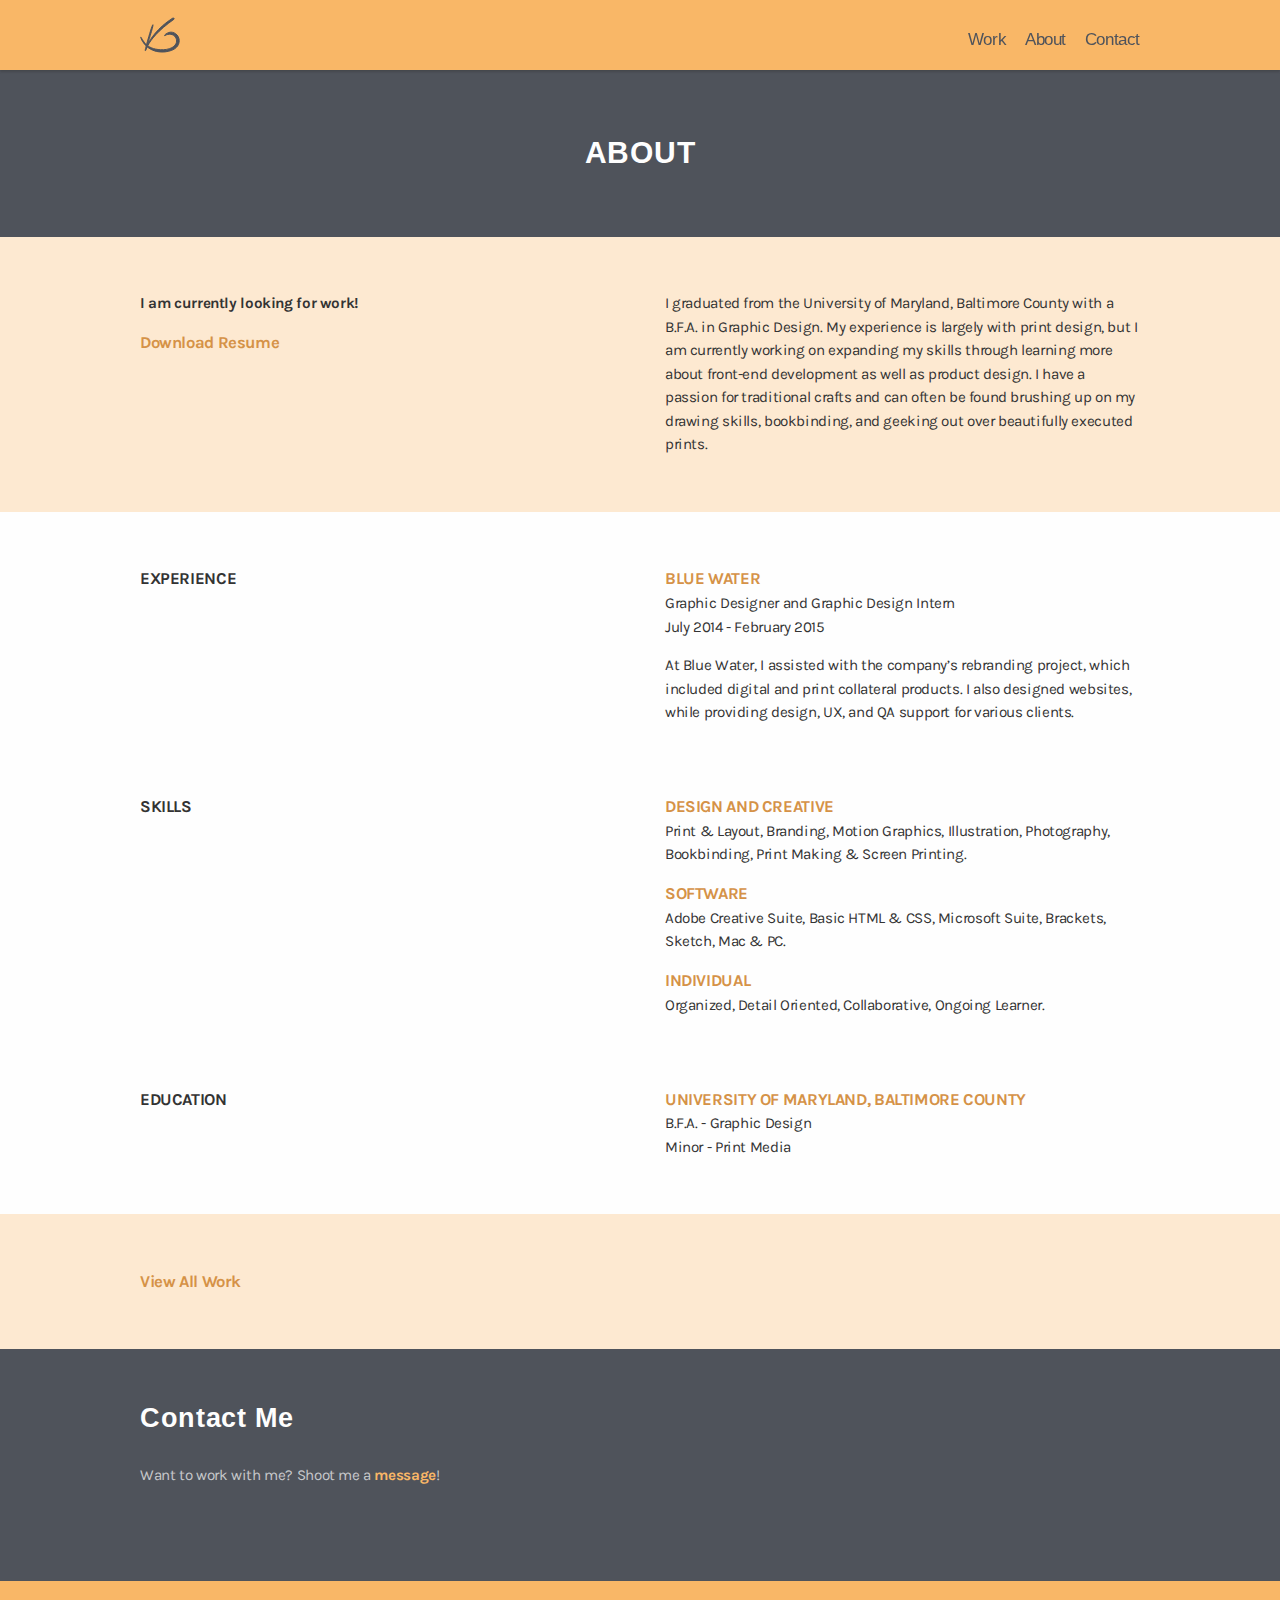
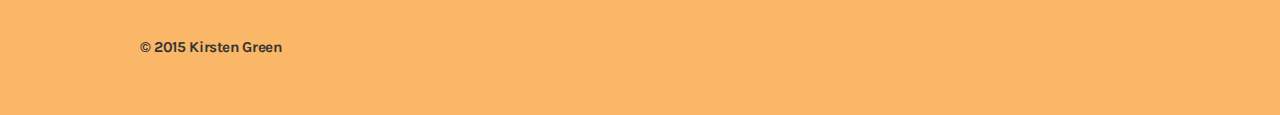
==== about.html @ 8ef35146 "- renamed /about/resume.html to /about.html" ====
<!Doctype html>
<html lang="en-us">    
    <head>
        <meta charset="UTF-8">
        <title>Kirsten Green Design</title>
        <meta name="author" content="Kirsten Green">
        <meta name="description" content="Hello! My name is Kirsten Green and I am Visual Designer based in Washington, DC.">
        <meta name="viewport" content="width=device-width, initial-scale=1, maximum-scale=1">
        <link rel="icon" type="image/png" href="../img/favicon.png">
        <link rel="stylesheet" href="../css/normalize.css">
        <link rel="stylesheet" href="../css/main.css">
        <link rel="stylesheet" href="//maxcdn.bootstrapcdn.com/font-awesome/4.3.0/css/font-awesome.min.css">
        <link rel="stylesheet" href="http://code.ionicframework.com/ionicons/2.0.1/css/ionicons.min.css">
        <script>
            (function(i,s,o,g,r,a,m){i['GoogleAnalyticsObject']=r;i[r]=i[r]||function(){
                (i[r].q=i[r].q||[]).push(arguments)},i[r].l=1*new Date();a=s.createElement(o),
                m=s.getElementsByTagName(o)[0];a.async=1;a.src=g;m.parentNode.insertBefore(a,m)
            })(window,document,'script','//www.google-analytics.com/analytics.js','ga');
            
            ga('create', 'UA-61855509-1', 'auto');
            ga('send', 'pageview');
        </script>
    </head>
    <body>
        <header>
            <div class="header-container group">
                <div class="logo">
                    <a href="../index.html"><img src="../img/kg-logo.svg" alt="Logo"></a>
                </div>
                <div class="nav">
                    <ul>
                        <li><a href="../index.html">Work</a></li>
                        <li><a href="../about.html">About</a></li>
                        <li><a data-scroll-nav="2">Contact</a></li>
                    </ul>
                </div>
            </div>
        </header>
        <div id="content">
            <div class="blue-bg">
                <div class="container work-title">
                    <h2>About</h2>
                </div>
            </div>
            <div class="lightgold-bg">
                <div class="container about group">
                    <div class="col-1">
                         <p><span class="bold">I am currently looking for work!</span></p>
                        <ul>
                            <li><a href="https://www.dropbox.com/s/veus0rqm78vjpjz/kirstengreen-resume.pdf?dl=0">Download Resume</a></li>
                        </ul>
                    </div>
                    <div class="col-2">
                        <p>I graduated from the University of Maryland, Baltimore County with a B.F.A. in Graphic Design. My experience is largely with print design, but I am currently working on expanding my skills through learning more about front-end development as well as product design. I have a passion for traditional crafts and can often be found brushing up on my drawing skills, bookbinding, and geeking out over beautifully executed prints.</p>
                    </div>
                
                </div>
            </div>
            <div class="white-bg">
                <div class="container work">
                    <div class="padded-row group">
                        <div class="col-1">
                            <p><span class="bold-caps">Experience</span></p>
                        </div>
                        <div class="col-2">
                            <p><span class="title">Blue Water</span> <br /> Graphic Designer and Graphic Design Intern <br />July 2014 - February 2015</p>
                            <p>At Blue Water, I assisted with the company’s rebranding project, which included digital and print collateral products. I also designed websites, while providing design, UX, and QA support for various clients.</p>
                        </div>
                    </div>
                    <div class="padded-row group">
                        <div class="col-1">
                            <p><span class="bold-caps">Skills</span></p>
                        </div>
                        <div class="col-2">
                            <p><span class="title">Design and Creative</span> <br />Print &amp; Layout, Branding, Motion Graphics, Illustration, Photography, Bookbinding, Print Making &amp; Screen Printing.</p>
                            <p><span class="title">Software</span> <br />Adobe Creative Suite, Basic HTML &amp; CSS, Microsoft Suite, Brackets, Sketch, Mac &amp; PC.</p>
                            <p><span class="title">Individual</span> <br />Organized, Detail Oriented, Collaborative, Ongoing Learner.</p>
                        </div>
                    </div>
                    <div class="row group">
                        <div class="col-1">
                            <p><span class="bold-caps">Education</span></p>
                        </div>
                        <div class="col-2">
                            <p><span class="title">University of Maryland, Baltimore County</span> <br /> B.F.A. - Graphic Design <br />Minor - Print Media</p>
                        </div>
                    </div>
                </div>
            </div>
            <div class="lightgold-bg">
                <div class="container secondary-nav group">
                    <div class="snav-col-1-show">
                        <p><a href="../index.html"><i class="ion-arrow-left-c"></i> View All Work</a></p>
                    </div>
                </div>
            </div>    
            <div class="blue-bg" data-scroll-index="2">
                <div class="container contact group">
                    <h1>Contact Me</h1>
                    <div class="col-1">
                       <p>Want to work with me? Shoot me a <span class="text-sized-link"><a href="mailto:hello@kirstengreen.com?Subject=Hello!">message</a></span>! </p>
                       <ul>
                            <li><a href="https://dribbble.com/kirstengreen_" target="_blank"><i class="ion-social-dribbble-outline ion-lg"></i></a></li>
                            <li><a href="http://www.linkedin.com/in/greenkirsten" target="_blank"><i class="ion-social-linkedin ion-lg"></i></a></li>
<!--                            <li><a href="http://kirstengreendesign.tumblr.com" target="_blank"><i class="ion-social-tumblr ion-lg"></i></a></li>-->
                            <li><a href="https://twitter.com/kirstengreen_" target="_blank"><i class="ion-social-twitter ion-lg"></i></a></li>
                            <li><a href="http://instagram.com/kirstengreen_/" target="_blank"><i class="ion-social-instagram-outline ion-lg"></i></a></li>
                        </ul>
                    </div>
                </div>
            </div>    
        </div>
        <footer>
            <div class="gold-bg">
                <div class="container footer group">
                    <p><span class="bold">&#169; 2015 Kirsten Green</span></p>
                </div>
            </div>    
        </footer>
    </body>
<!--scripts-->
    <script src="../js/jquery-1.11.2.min.js" type="text/javascript"></script>
    <script src="../js/scrollIt.min.js" type="text/javascript"></script>
    <script>    
        $(function(){
        $.scrollIt();
        });
    </script>
</html>
---- css/main.css ----
@import url(http://fonts.googleapis.com/css?family=Arimo:700);
@import url(http://fonts.googleapis.com/css?family=Karla:400,700);


/* -------------------- UNIVERSAL STYLES */


body {
    background: rgb(249, 183, 103);
    font-family: 'Karla', sans-serif;
    color: #333;
    font-size: .95em;
    line-height: 1.55em;
    letter-spacing: -0.025em;
}

.container {
    margin: 0 auto;
    padding-top: 40px;
    padding-bottom: 40px;
    width: 85%;
    max-width: 1000px;
}

.hide {
    display: none;
}

.show {
    display: inherit;
    text-align: center;
}


/* -------------------- CONTAINER BACKGROUND BASE COLORS */


.lightgold-bg {
    background: rgb(253, 233, 209);
} 
.gold-bg {
    background: rgb(249, 183, 103);
}
.blue-bg {
    background: rgb(79, 83, 91);
}
.white-bg {
    background: rgb(254, 254, 254);
}


/* -------------------- TEXT STYLES */


h1 {
    font-family: 'Arimo', sans-serif;
    font-size: 1.75em;
    letter-spacing: .025em;
}

.about h1, .secondary-nav h1 {
    color: rgb(79, 83, 91);
}

.contact h1 {
    color: rgb(254, 254, 254);
}

h2 {
    font-family: 'Arimo', sans-serif;
    font-size: 1.5em;
    line-height: 1.5em;
    letter-spacing: .025em;
}

.intro h2 {
    color: rgb(254, 254, 254);
    font-size: 1.2em;
}

.work-title h2 {
    color: rgb(254, 254, 254);
    text-transform: uppercase;
    font-size: 2em;
    line-height: 1.2em;
}

.bold {
    font-weight: 700;
}

.bold-caps {
    font-size: 1.1em;
    font-weight: 700;
    text-transform: uppercase;
}

.title {
    font-weight: 700;
    text-transform: uppercase;
    font-size: 1.1em;
    color: rgb(213, 146, 71);   
}

.intro p, .work-title p, .contact p {
    color: rgba(254, 254, 254, .7);
}

.ion-lg {
    font-size: 1.5em;
}

.ion-arrow {
    font-size: 1em;
}

.ion-bold {
    font-weight: 700;
}

a {
    color: rgb(79, 83, 91);
    text-decoration: none;
    padding-top: 10px;
    padding-bottom: 10px;
    cursor: pointer;
    transition: 0.5s;
    -webkit-transition: 0.5s;
    -moz-transition: 0.5s;
    -o-transition: 0.5s;
}

a:hover {
    color: rgba(254, 254, 254, 0.8);
    transition: 0.5s;
    -webkit-transition: 0.5s;
    -moz-transition: 0.5s;
    -o-transition: 0.5s;
} 

.work a:hover {
    opacity: 0.75;
}

.about a, .download a, .secondary-nav a {
    color: rgb(213, 146, 71);
    text-decoration: none;
    padding-top: 10px;
    padding-bottom: 10px;
    font-weight: 700;
    font-size: 1.1em;
    transition: 0.5s;
    -webkit-transition: 0.5s;
    -moz-transition: 0.5s;
    -o-transition: 0.5s;
}

.about a:hover, .download a:hover, .secondary-nav a:hover {
    color: rgb(79, 83, 91);
    transition: 0.5s;
    -webkit-transition: 0.5s;
    -moz-transition: 0.5s;
    -o-transition: 0.5s;
}

.intro a, .work-title a, .contact a {
    color: rgb(249, 183, 103);
    text-decoration: none;
    padding-top: 10px;
    padding-bottom: 10px;
    font-weight: 700;
    font-size: 1.1em;
    transition: 0.5s;
    -webkit-transition: 0.5s;
    -moz-transition: 0.5s;
    -o-transition: 0.5s;
}

.intro a:hover, .work-title a:hover, .contact a:hover {
    color: rgba(254, 254, 254, 0.8);
    transition: 0.5s;
    -webkit-transition: 0.5s;
    -moz-transition: 0.5s;
    -o-transition: 0.5s;
}

.text-sized-link a {
    font-size: 1em;
}

.caption {
    font-size: .95em;
    text-align: center;
}


/* -------------------- HEADER STYLES */


header {
    background: rgb(249, 183, 103);
    box-shadow: 0 2px 2px rgba(51, 51, 51, 0.35);
    position: fixed;
    display: block;
    z-index: 1;
    height: 70px;
    width: 100%;
}

.header-container {
    margin: 0 auto;
    width: 85%;
    max-width: 1000px;
}

.logo {
    float: left;
    max-height: 40px;
    max-width: 40px;
    margin-top: 15px;
}

.logo img {
    width: 100%; 
}

.nav {
    float: right;
    margin-top: 13px;
}

.nav li {
    display: inline;
    padding-left: 15px;
    font-family: 'Arimo', sans-serif;
    font-size: 1.15em;
}

.nav li:first-child {
    padding-left: 0px;
}

/* -------------------- HOMEPAGE CONTENT STYLES */


.intro, .work-title {
    padding-top: 110px;
}

.cover, .img-gallery {
    width: 100%;
    padding-top: 30px;
}

.video-row {
    padding-top: 30px;
}

.video {
	position: relative;
	padding-bottom: 56.25%;
}

.video iframe {
	position: absolute;
	width: 100%;
	height: 100%;
}

.about ul, .contact ul {
    list-style-position: outside;
    padding: 0px;
}

.about li, .contact li {
    display: inline-block;
    margin-right: 10px;
}


/* -------------------- WORK CONTENT STYLES */


.snav-col-1 {
    display: none;
    }

.snav-col-2, .social-col {
    text-align: center;
}



/* -------------------- RESUME CONTENT STYLES */


.padded-row {
    padding-bottom: 40px;
}


/* -------------------- CLEARFIX */


.group:after {
    content: "";
    display: table;
    clear: both;
}


/* -------------------- MEDIA QUERIES */


/* Larger than mobile */
@media (min-width: 320px) { }


/* Larger than phablet */
@media (min-width: 640px) { 

    /* DISPLAY STYLES*/
    .show {
        display: none;
    }
    
    .hide {
        display: inherit;
    }
    
    /* STYLES */
    
    .intro h2 {
    font-size: 1.4em;
    }
    
    /* SECONDARY NAV COLUMNS */   
    .snav-col-1 {
        display: inherit;
        float:left;
        width: 47.5%;
    }

    .snav-col-2 {
        float: right;
        width: 47.5%;
        text-align: right;
    }
}


/* Larger than tablet */
@media (min-width: 768px) {
    
    /* SECONDARY NAV COLUMNS */   
    .snav-col-1, .contact-col-1 {
        float:left;
        width: 47.5%;
    }

    .snav-col-2, .contact-col-2 {
        float: right;
        width: 47.5%;
    }
    
}


/* Larger than desktop */
@media (min-width: 960px) {
    
    /* COLUMNS */
        /* COLUMNS */   
    .col-1 {
        float:left;
        width: 47.5%;
    }

    .col-2 {
        float: right;
        width: 47.5%;
    }

    
    /* STYLES */
    .intro, .work-title {
        text-align: center;
    }
    
}


/* Larger than Desktop HD */
@media (min-width: 1200px) {
 
    
}
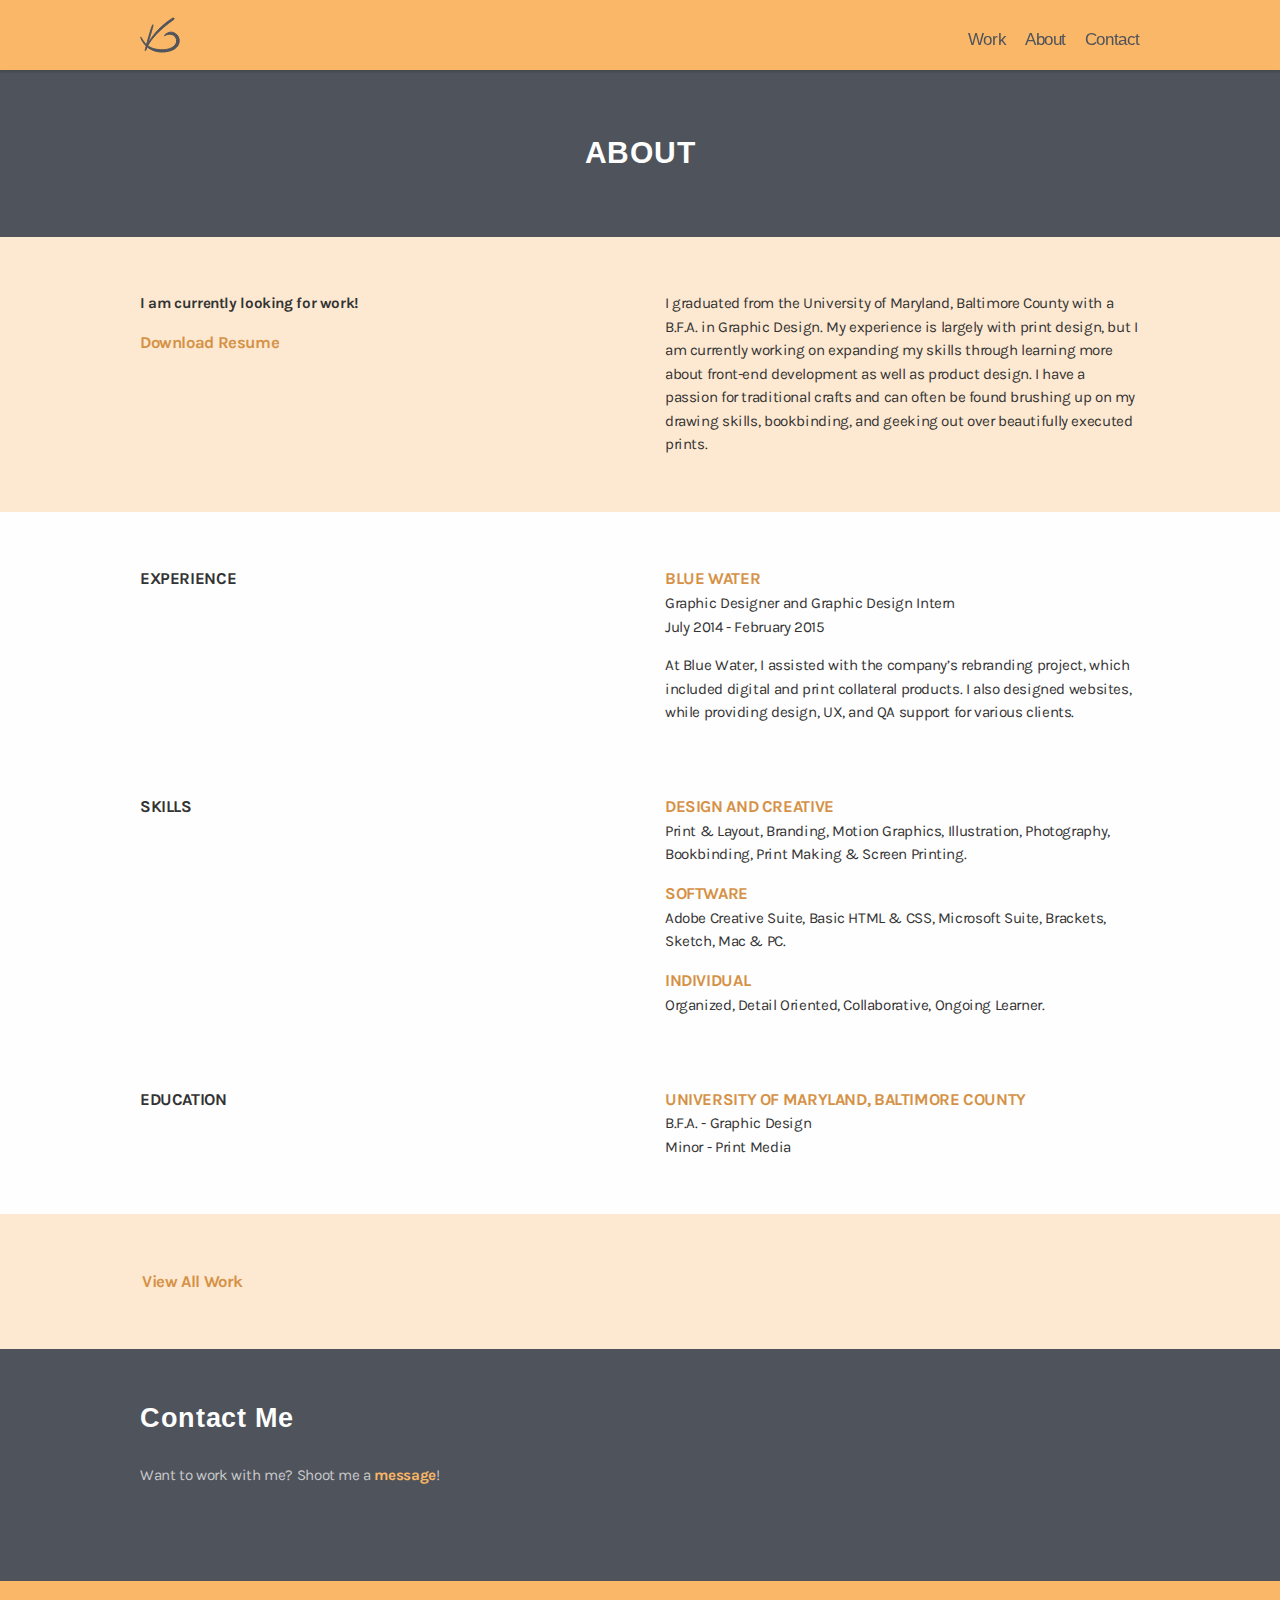
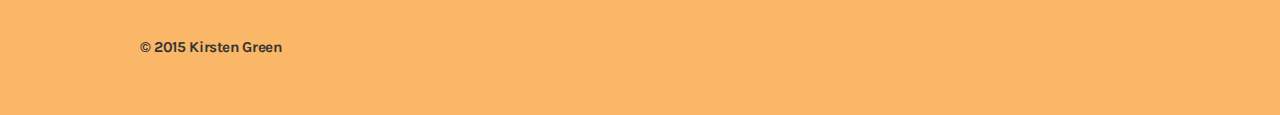
==== commit e5a613bc: "update: 04/22/15" ====
--- a/about.html
+++ b/about.html
@@ -90,7 +90,7 @@
             <div class="lightgold-bg">
                 <div class="container secondary-nav group">
                     <div class="snav-col-1-show">
-                        <p><a href="../index.html"><i class="ion-arrow-left-c"></i> View All Work</a></p>
+                        <p><a href="../index.html"><i class="ion-android-arrow-dropleft ion-arrow-left"></i> View All Work</a></p>
                     </div>
                 </div>
             </div>    
--- a/css/main.css
+++ b/css/main.css
@@ -113,8 +113,17 @@
     font-size: 1.5em;
 }
 
-.ion-arrow {
-    font-size: 1em;
+.ion-arrow-left, .ion-arrow-right {
+    font-size: 1.3em;
+    vertical-align: -2px; 
+}
+
+.ion-arrow-left {
+    padding-right: 2px;
+}
+
+.ion-arrow-right {
+    padding-left: 2px;
 }
 
 .ion-bold {
@@ -250,9 +259,12 @@
     padding-top: 110px;
 }
 
-.cover, .img-gallery {
+.top-padding {
+    padding-top: 30px;
+}
+
+.cover {
     width: 100%;
-    padding-top: 30px;
 }
 
 .video-row {
@@ -284,6 +296,11 @@
 /* -------------------- WORK CONTENT STYLES */
 
 
+.img-gallery {
+    width: 100%;
+    padding-top: 30px;
+}
+
 .snav-col-1 {
     display: none;
     }
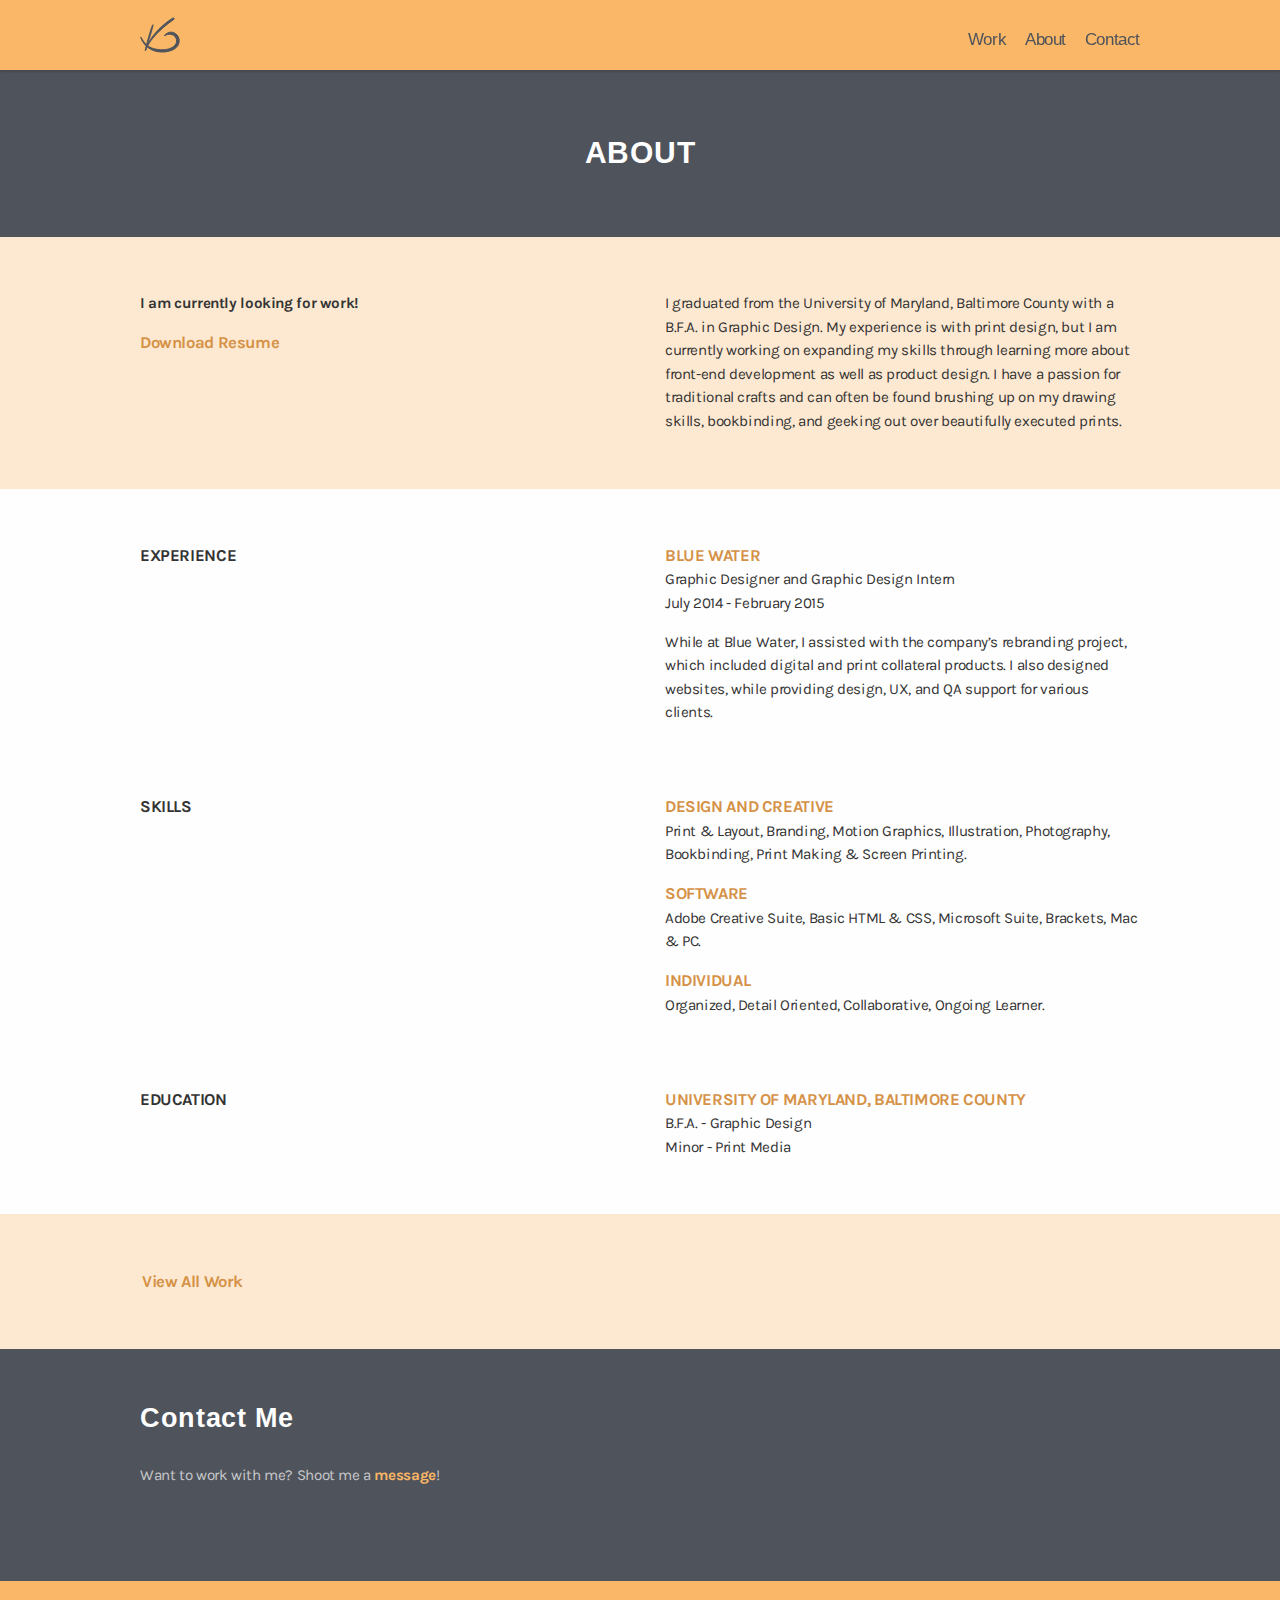
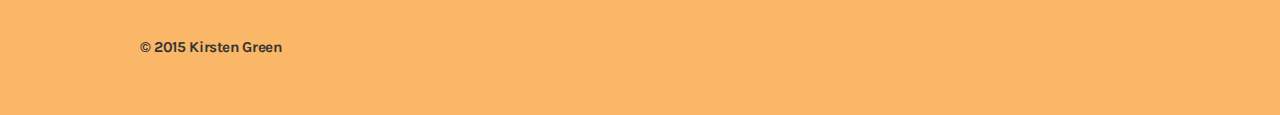
==== commit 57815a65: "update: 04/26/15" ====
--- a/about.html
+++ b/about.html
@@ -51,7 +51,7 @@
                         </ul>
                     </div>
                     <div class="col-2">
-                        <p>I graduated from the University of Maryland, Baltimore County with a B.F.A. in Graphic Design. My experience is largely with print design, but I am currently working on expanding my skills through learning more about front-end development as well as product design. I have a passion for traditional crafts and can often be found brushing up on my drawing skills, bookbinding, and geeking out over beautifully executed prints.</p>
+                        <p>I graduated from the University of Maryland, Baltimore County with a B.F.A. in Graphic Design. My experience is with print design, but I am currently working on expanding my skills through learning more about front-end development as well as product design. I have a passion for traditional crafts and can often be found brushing up on my drawing skills, bookbinding, and geeking out over beautifully executed prints.</p>
                     </div>
                 
                 </div>
@@ -64,7 +64,7 @@
                         </div>
                         <div class="col-2">
                             <p><span class="title">Blue Water</span> <br /> Graphic Designer and Graphic Design Intern <br />July 2014 - February 2015</p>
-                            <p>At Blue Water, I assisted with the company’s rebranding project, which included digital and print collateral products. I also designed websites, while providing design, UX, and QA support for various clients.</p>
+                            <p>While at Blue Water, I assisted with the company’s rebranding project, which included digital and print collateral products. I also designed websites, while providing design, UX, and QA support for various clients.</p>
                         </div>
                     </div>
                     <div class="padded-row group">
@@ -73,7 +73,7 @@
                         </div>
                         <div class="col-2">
                             <p><span class="title">Design and Creative</span> <br />Print &amp; Layout, Branding, Motion Graphics, Illustration, Photography, Bookbinding, Print Making &amp; Screen Printing.</p>
-                            <p><span class="title">Software</span> <br />Adobe Creative Suite, Basic HTML &amp; CSS, Microsoft Suite, Brackets, Sketch, Mac &amp; PC.</p>
+                            <p><span class="title">Software</span> <br />Adobe Creative Suite, Basic HTML &amp; CSS, Microsoft Suite, Brackets, Mac &amp; PC.</p>
                             <p><span class="title">Individual</span> <br />Organized, Detail Oriented, Collaborative, Ongoing Learner.</p>
                         </div>
                     </div>
--- a/css/main.css
+++ b/css/main.css
@@ -2,7 +2,7 @@
 
 
 @import url(http://fonts.googleapis.com/css?family=Arimo:700);
-@import url(http://fonts.googleapis.com/css?family=Karla:400,700);
+@import url(http://fonts.googleapis.com/css?family=Karla:400,400italic,700);
 
 
 /* -------------------- UNIVERSAL STYLES */
@@ -109,6 +109,10 @@
     color: rgba(254, 254, 254, .7);
 }
 
+.italic {
+    font-style: italic;
+}
+
 .ion-lg {
     font-size: 1.5em;
 }
@@ -150,11 +154,19 @@
     -o-transition: 0.5s;
 } 
 
+a:active {
+
+}
+
+a:visited {
+
+}
+
 .work a:hover {
     opacity: 0.75;
 }
 
-.about a, .download a, .secondary-nav a {
+.about a, .work-info a, .download a, .secondary-nav a {
     color: rgb(213, 146, 71);
     text-decoration: none;
     padding-top: 10px;
@@ -167,7 +179,7 @@
     -o-transition: 0.5s;
 }
 
-.about a:hover, .download a:hover, .secondary-nav a:hover {
+.about a:hover, .work-info a:hover, .download a:hover, .secondary-nav a:hover {
     color: rgb(79, 83, 91);
     transition: 0.5s;
     -webkit-transition: 0.5s;
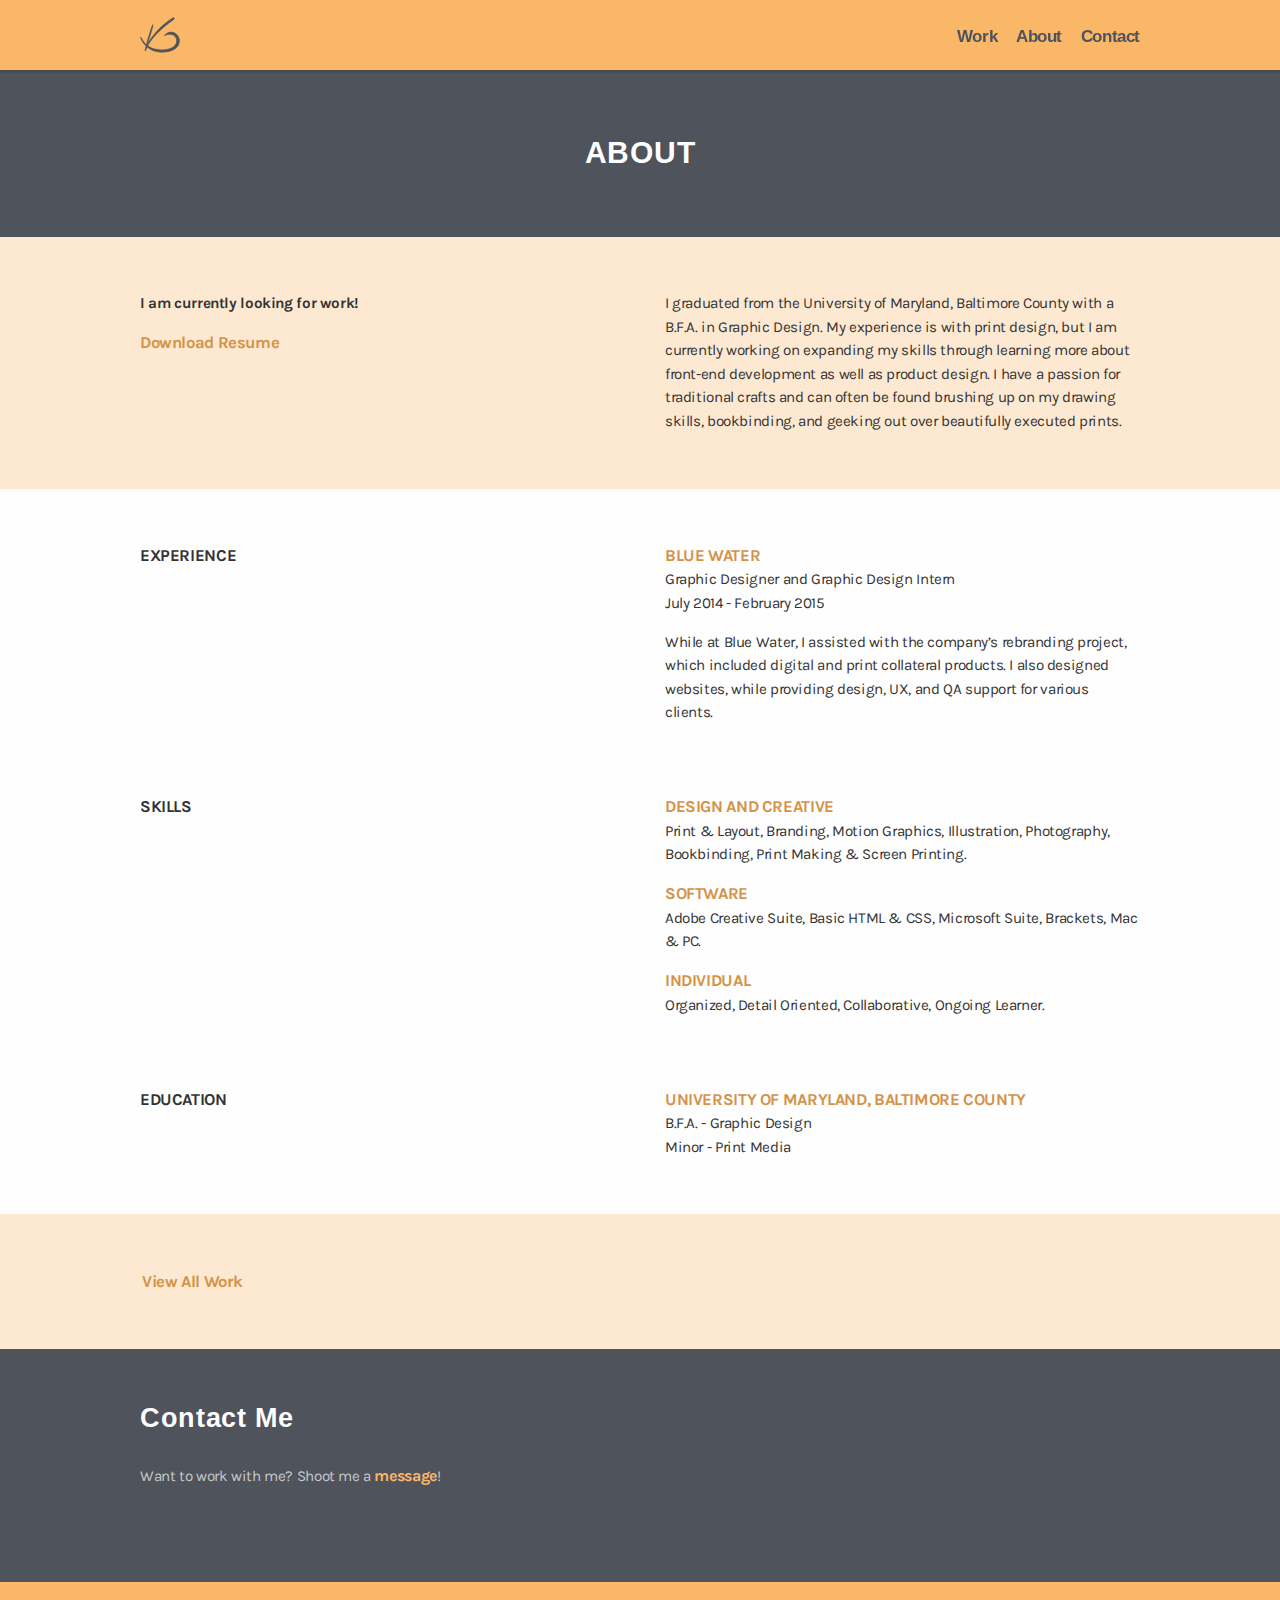
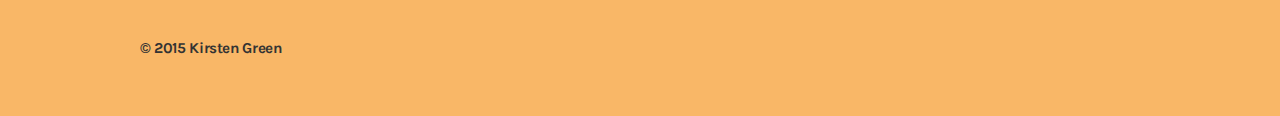
==== commit 60954537: "update: 04/27/15" ====
--- a/about.html
+++ b/about.html
@@ -7,7 +7,7 @@
         <meta name="description" content="Hello! My name is Kirsten Green and I am Visual Designer based in Washington, DC.">
         <meta name="viewport" content="width=device-width, initial-scale=1, maximum-scale=1">
         <link rel="icon" type="image/png" href="../img/favicon.png">
-        <link rel="stylesheet" href="../css/normalize.css">
+        <link rel="stylesheet" href="../css/normalize.min.css">
         <link rel="stylesheet" href="../css/main.css">
         <link rel="stylesheet" href="//maxcdn.bootstrapcdn.com/font-awesome/4.3.0/css/font-awesome.min.css">
         <link rel="stylesheet" href="http://code.ionicframework.com/ionicons/2.0.1/css/ionicons.min.css">
@@ -47,7 +47,7 @@
                     <div class="col-1">
                          <p><span class="bold">I am currently looking for work!</span></p>
                         <ul>
-                            <li><a href="https://www.dropbox.com/s/veus0rqm78vjpjz/kirstengreen-resume.pdf?dl=0">Download Resume</a></li>
+                            <li><a href="https://www.dropbox.com/s/veus0rqm78vjpjz/kirstengreen-resume.pdf?dl=0" target="_blank">Download Resume</a></li>
                         </ul>
                     </div>
                     <div class="col-2">
@@ -119,7 +119,7 @@
         </footer>
     </body>
 <!--scripts-->
-    <script src="../js/jquery-1.11.2.min.js" type="text/javascript"></script>
+    <script src="../js/jquery-1.10.2.min.js" type="text/javascript"></script>
     <script src="../js/scrollIt.min.js" type="text/javascript"></script>
     <script>    
         $(function(){
--- a/css/main.css
+++ b/css/main.css
@@ -105,7 +105,7 @@
     color: rgb(213, 146, 71);   
 }
 
-.intro p, .work-title p, .contact p {
+.contact p {
     color: rgba(254, 254, 254, .7);
 }
 
@@ -134,9 +134,15 @@
     font-weight: 700;
 }
 
+
+/*MAIN LINK STYLES*/
+
+
 a {
-    color: rgb(79, 83, 91);
+    color: rgb(213, 146, 71);
     text-decoration: none;
+    font-size: 1.1em;
+    font-weight: 700;
     padding-top: 10px;
     padding-bottom: 10px;
     cursor: pointer;
@@ -146,8 +152,12 @@
     -o-transition: 0.5s;
 }
 
+a:visited {
+    color: rgb(213, 146, 71);
+}
+
 a:hover {
-    color: rgba(254, 254, 254, 0.8);
+    color: rgb(79, 83, 91);
     transition: 0.5s;
     -webkit-transition: 0.5s;
     -moz-transition: 0.5s;
@@ -155,62 +165,70 @@
 } 
 
 a:active {
-
-}
-
-a:visited {
-
-}
+    color: rgb(213, 146, 71);
+}
+
+
+/* HEADER LINKS*/
+
+
+.nav li a {
+    color: rgb(79, 83, 91);
+    font-size: 1em;
+}
+
+.nav li a:visited {
+    color: rgb(79, 83, 91);
+}
+
+.nav li a:hover {
+    color: rgba(254, 254, 254, .9);
+}
+
+.nav li a:active {
+    color: rgb(79, 83, 91);
+}
+
+
+/* BLUE BACKGROUND LINKS*/
+
+
+.contact a {
+    color: rgb(249, 183, 103);
+}
+
+.contact a:visited {
+    color: rgb(249, 183, 103);
+}
+
+.contact a:hover, .contact li a:hover {
+    color: rgba(254, 254, 254, 0.8);
+}
+
+.contact a:active {
+    color: rgb(249, 183, 103);
+}
+
+
+/* OTHER LINK STYLES */
+
 
 .work a:hover {
     opacity: 0.75;
 }
 
-.about a, .work-info a, .download a, .secondary-nav a {
-    color: rgb(213, 146, 71);
-    text-decoration: none;
-    padding-top: 10px;
-    padding-bottom: 10px;
-    font-weight: 700;
-    font-size: 1.1em;
-    transition: 0.5s;
-    -webkit-transition: 0.5s;
-    -moz-transition: 0.5s;
-    -o-transition: 0.5s;
-}
-
-.about a:hover, .work-info a:hover, .download a:hover, .secondary-nav a:hover {
-    color: rgb(79, 83, 91);
-    transition: 0.5s;
-    -webkit-transition: 0.5s;
-    -moz-transition: 0.5s;
-    -o-transition: 0.5s;
-}
-
-.intro a, .work-title a, .contact a {
-    color: rgb(249, 183, 103);
-    text-decoration: none;
-    padding-top: 10px;
-    padding-bottom: 10px;
-    font-weight: 700;
-    font-size: 1.1em;
-    transition: 0.5s;
-    -webkit-transition: 0.5s;
-    -moz-transition: 0.5s;
-    -o-transition: 0.5s;
-}
-
-.intro a:hover, .work-title a:hover, .contact a:hover {
-    color: rgba(254, 254, 254, 0.8);
-    transition: 0.5s;
-    -webkit-transition: 0.5s;
-    -moz-transition: 0.5s;
-    -o-transition: 0.5s;
-}
-
 .text-sized-link a {
-    font-size: 1em;
-}
+    font-size: 1rem;
+}
+
+.video-link a {
+    padding-top: 5px;
+    padding-bottom: 5px;
+}
+
+
+/* COPY STYLES */
+
 
 .caption {
     font-size: .95em;
@@ -239,8 +257,6 @@
 
 .logo {
     float: left;
-    max-height: 40px;
-    max-width: 40px;
     margin-top: 15px;
 }
 
@@ -250,7 +266,7 @@
 
 .nav {
     float: right;
-    margin-top: 13px;
+    margin-top: 10px;
 }
 
 .nav li {
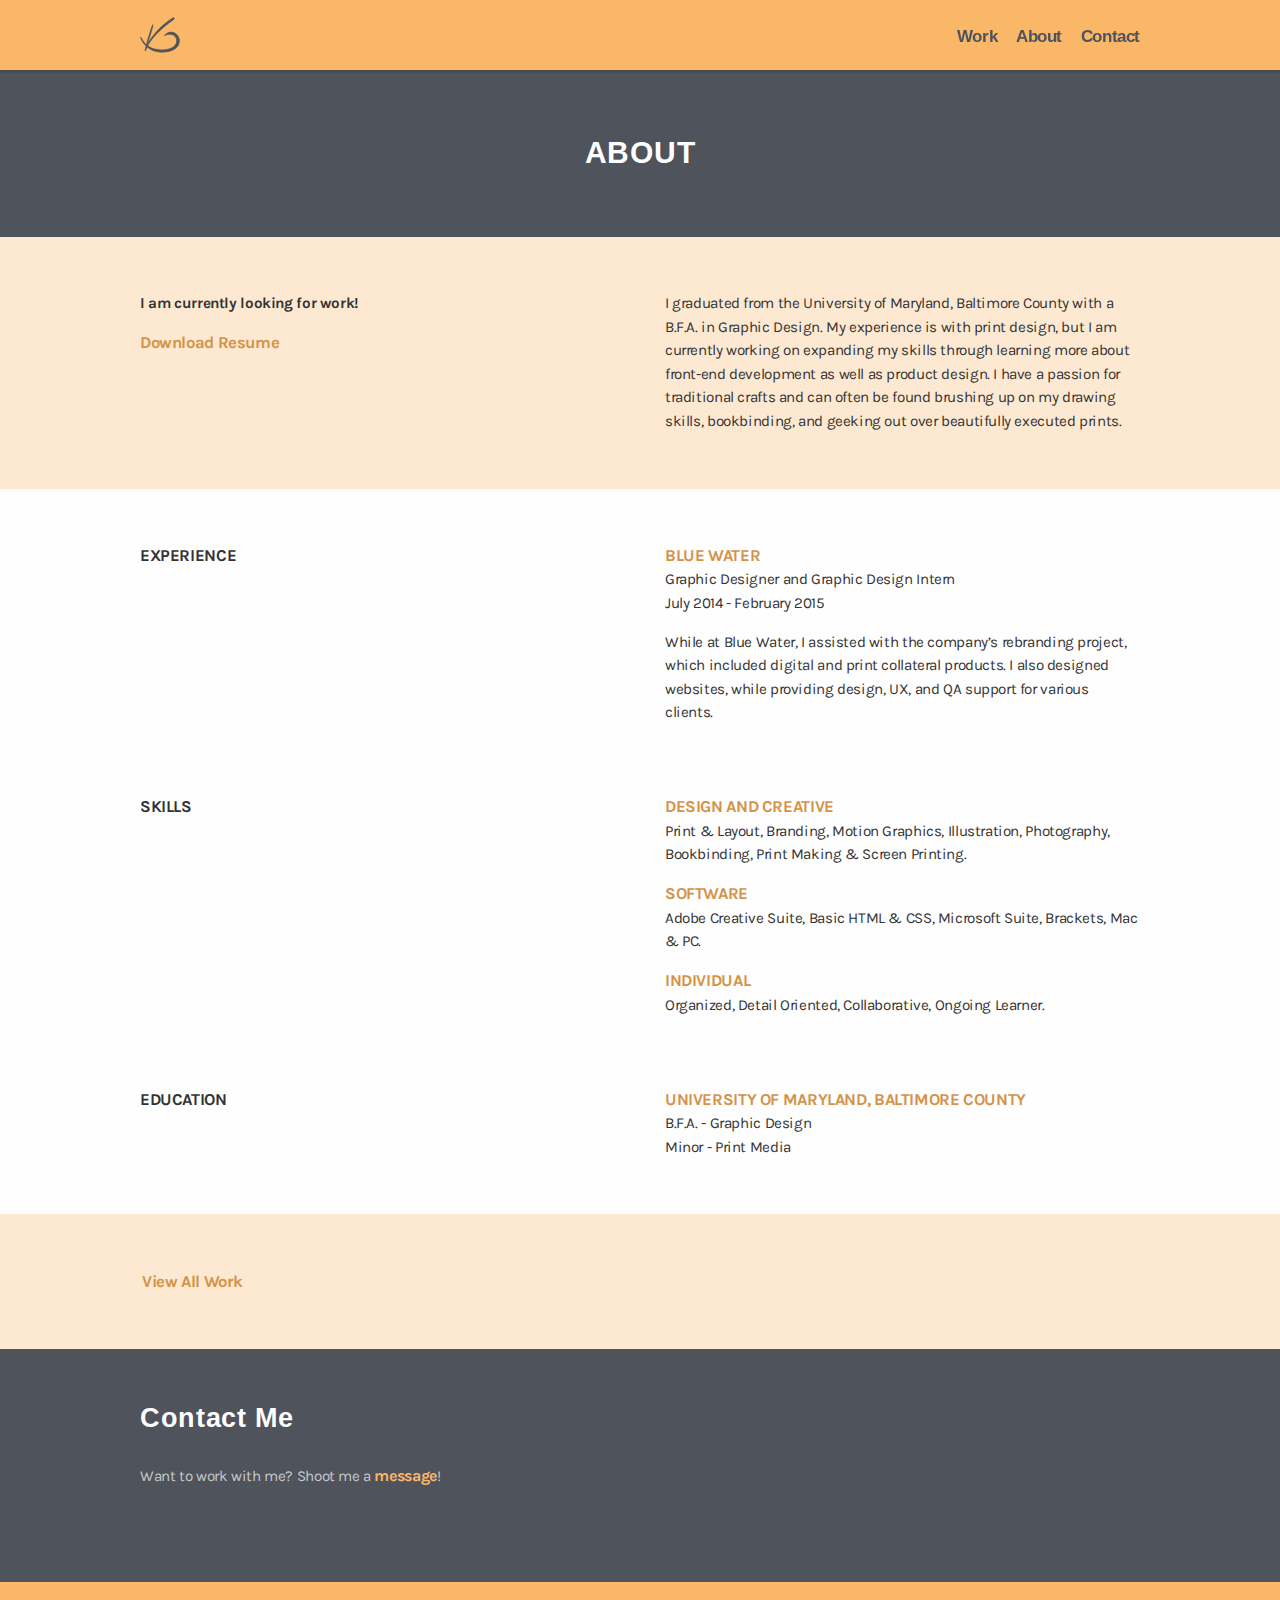
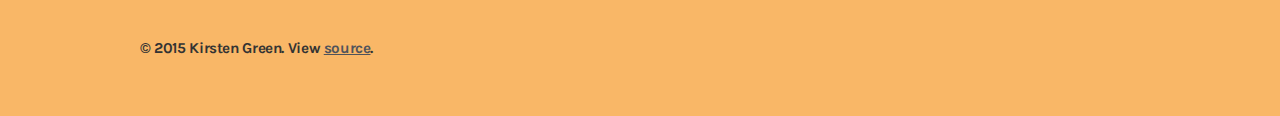
==== commit adf4ae70: "update: 04/28/15" ====
--- a/about.html
+++ b/about.html
@@ -9,7 +9,6 @@
         <link rel="icon" type="image/png" href="../img/favicon.png">
         <link rel="stylesheet" href="../css/normalize.min.css">
         <link rel="stylesheet" href="../css/main.css">
-        <link rel="stylesheet" href="//maxcdn.bootstrapcdn.com/font-awesome/4.3.0/css/font-awesome.min.css">
         <link rel="stylesheet" href="http://code.ionicframework.com/ionicons/2.0.1/css/ionicons.min.css">
         <script>
             (function(i,s,o,g,r,a,m){i['GoogleAnalyticsObject']=r;i[r]=i[r]||function(){
@@ -113,7 +112,7 @@
         <footer>
             <div class="gold-bg">
                 <div class="container footer group">
-                    <p><span class="bold">&#169; 2015 Kirsten Green</span></p>
+                    <p><span class="bold">&#169; 2015 Kirsten Green. View <a href="https://github.com/kirstengreen/portfolio-2015" target="_blank">source</a>.</span></p>
                 </div>
             </div>    
         </footer>
--- a/css/main.css
+++ b/css/main.css
@@ -169,26 +169,29 @@
 }
 
 
-/* HEADER LINKS*/
-
-
-.nav li a {
+/* HEADER AND FOOTER LINKS*/
+
+
+.nav li a, .footer a {
     color: rgb(79, 83, 91);
     font-size: 1em;
 }
 
-.nav li a:visited {
+.nav li a:visited, .footer a:visted {
     color: rgb(79, 83, 91);
 }
 
-.nav li a:hover {
+.nav li a:hover, .footer a:hover {
     color: rgba(254, 254, 254, .9);
 }
 
-.nav li a:active {
+.nav li a:active, .footer a:active {
     color: rgb(79, 83, 91);
 }
 
+.footer a {
+    text-decoration: underline;
+}
 
 /* BLUE BACKGROUND LINKS*/
 
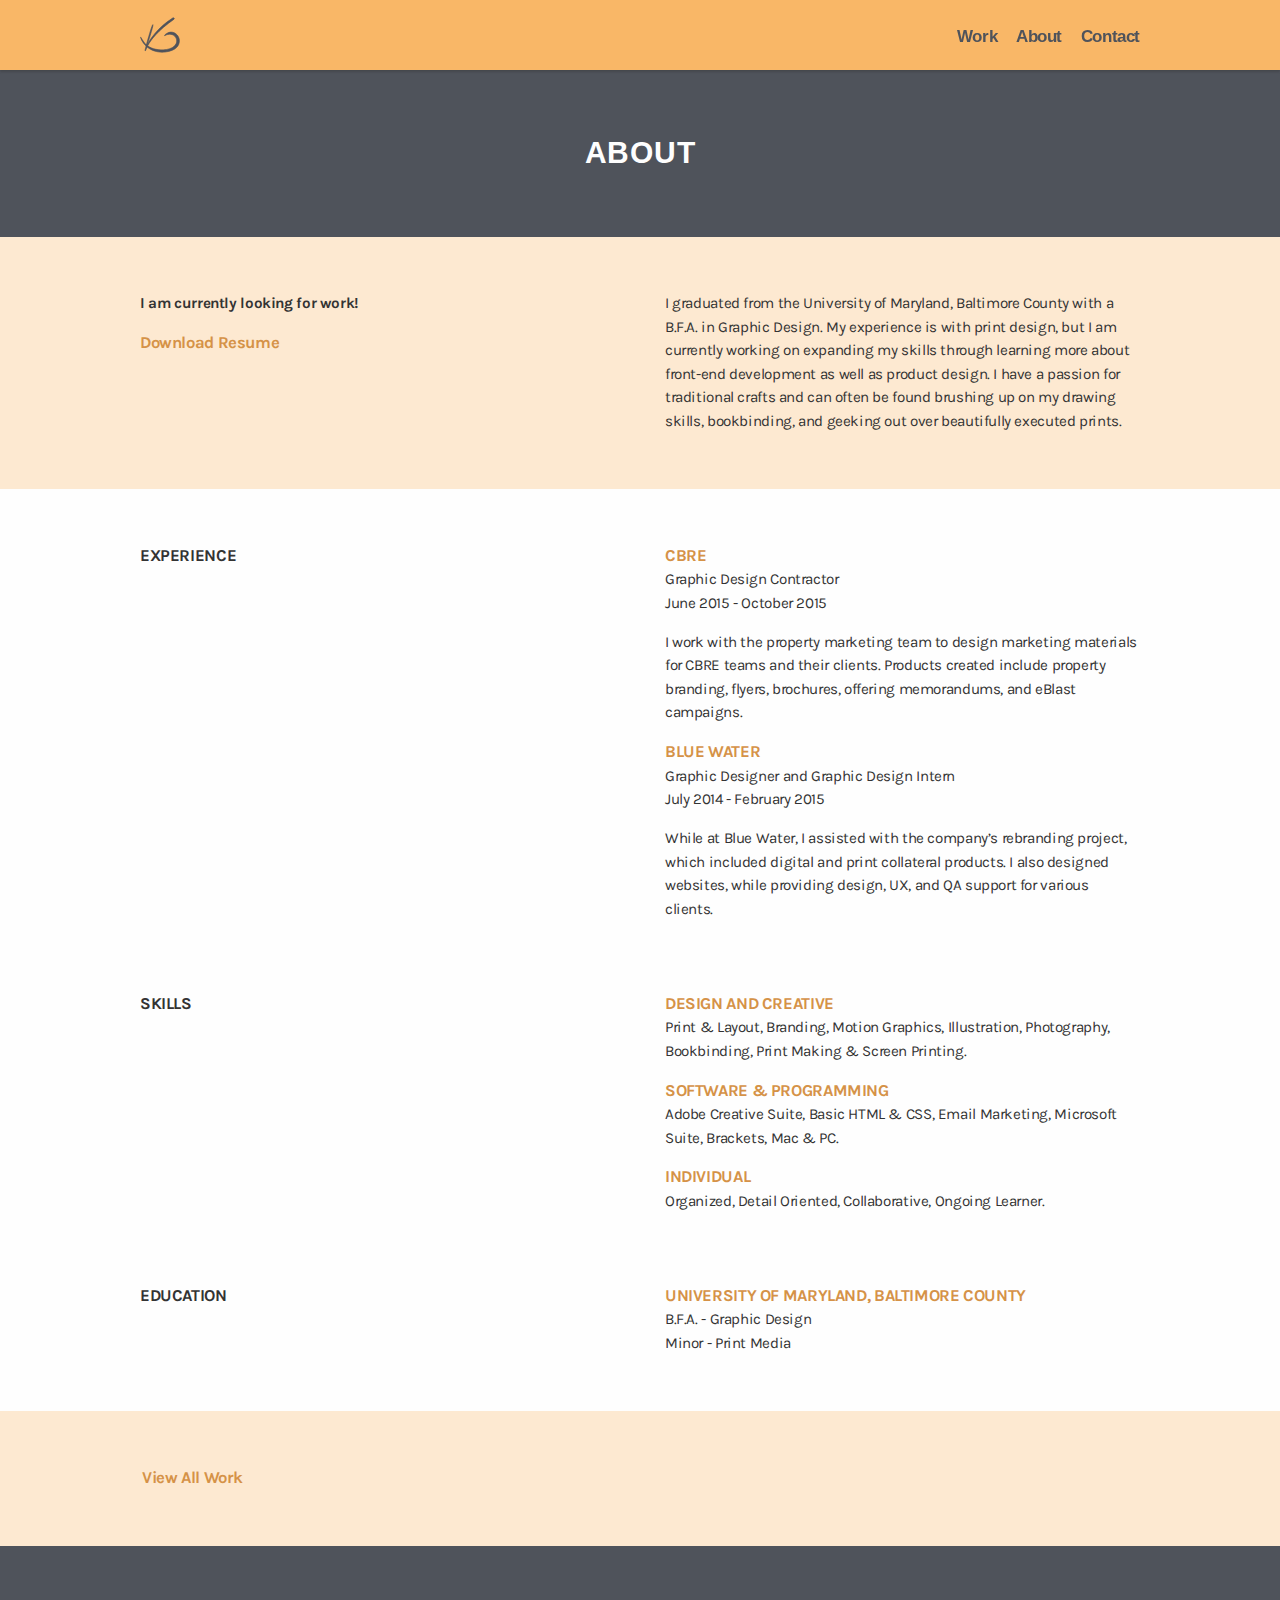
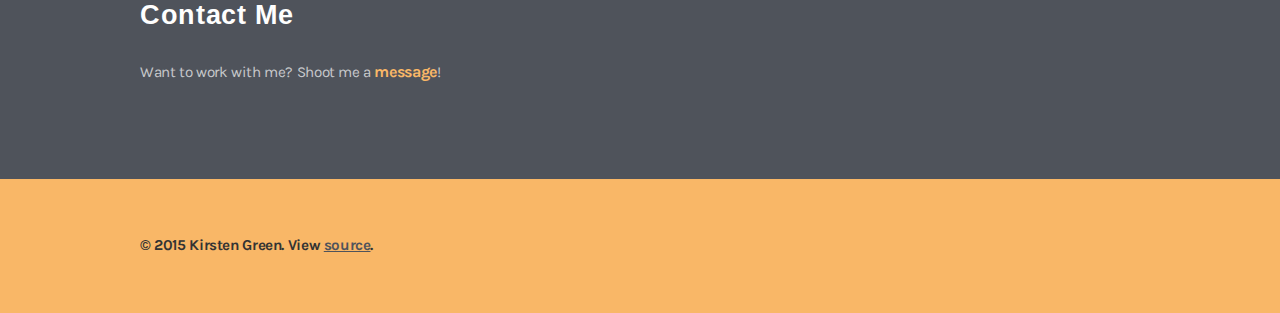
==== commit 0423428b: "update: 08/31/15" ====
--- a/about.html
+++ b/about.html
@@ -62,6 +62,8 @@
                             <p><span class="bold-caps">Experience</span></p>
                         </div>
                         <div class="col-2">
+                            <p><span class="title">CBRE</span> <br /> Graphic Design Contractor <br />June 2015 - October 2015</p>
+                            <p>I work with the property marketing team to design marketing materials for CBRE teams and their clients. Products created include property branding, flyers, brochures, offering memorandums, and eBlast campaigns.</p>
                             <p><span class="title">Blue Water</span> <br /> Graphic Designer and Graphic Design Intern <br />July 2014 - February 2015</p>
                             <p>While at Blue Water, I assisted with the company’s rebranding project, which included digital and print collateral products. I also designed websites, while providing design, UX, and QA support for various clients.</p>
                         </div>
@@ -72,7 +74,7 @@
                         </div>
                         <div class="col-2">
                             <p><span class="title">Design and Creative</span> <br />Print &amp; Layout, Branding, Motion Graphics, Illustration, Photography, Bookbinding, Print Making &amp; Screen Printing.</p>
-                            <p><span class="title">Software</span> <br />Adobe Creative Suite, Basic HTML &amp; CSS, Microsoft Suite, Brackets, Mac &amp; PC.</p>
+                            <p><span class="title">Software &amp; Programming</span> <br />Adobe Creative Suite, Basic HTML &amp; CSS, Email Marketing, Microsoft Suite, Brackets, Mac &amp; PC.</p>
                             <p><span class="title">Individual</span> <br />Organized, Detail Oriented, Collaborative, Ongoing Learner.</p>
                         </div>
                     </div>
